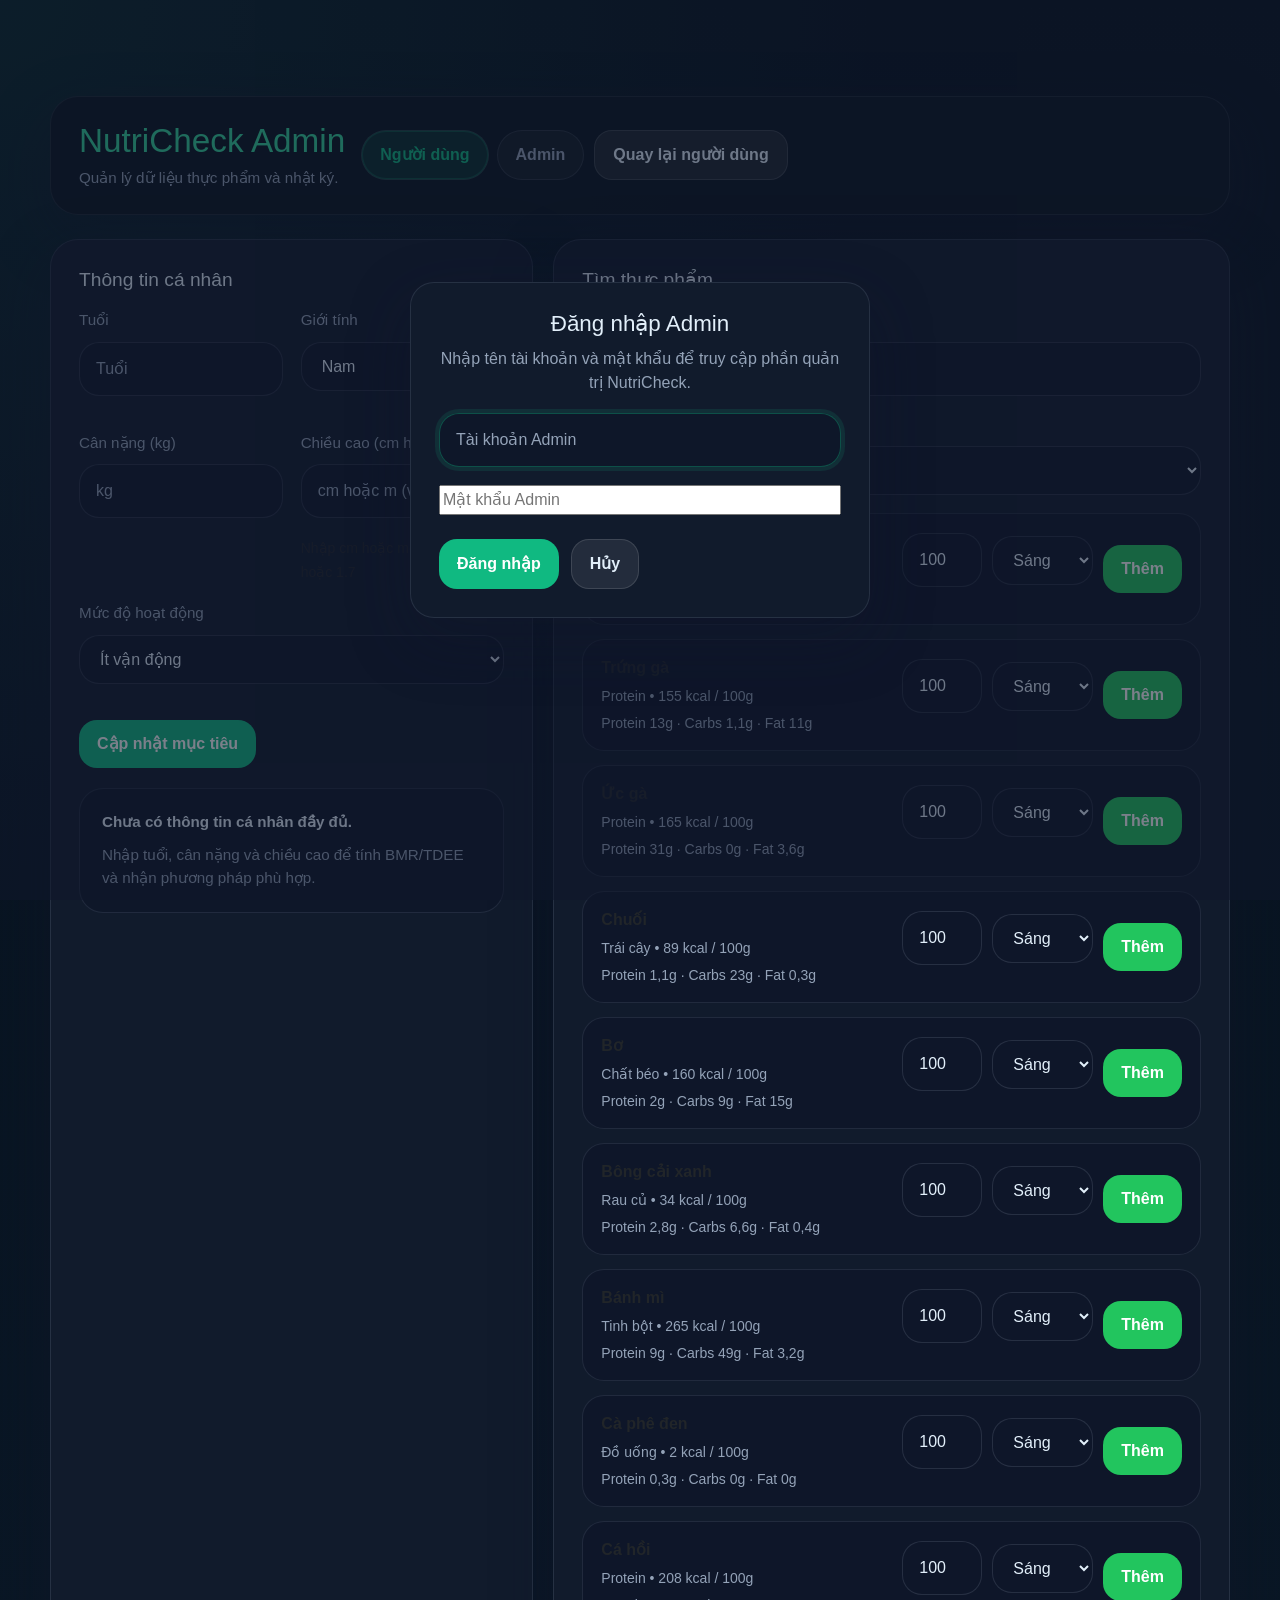
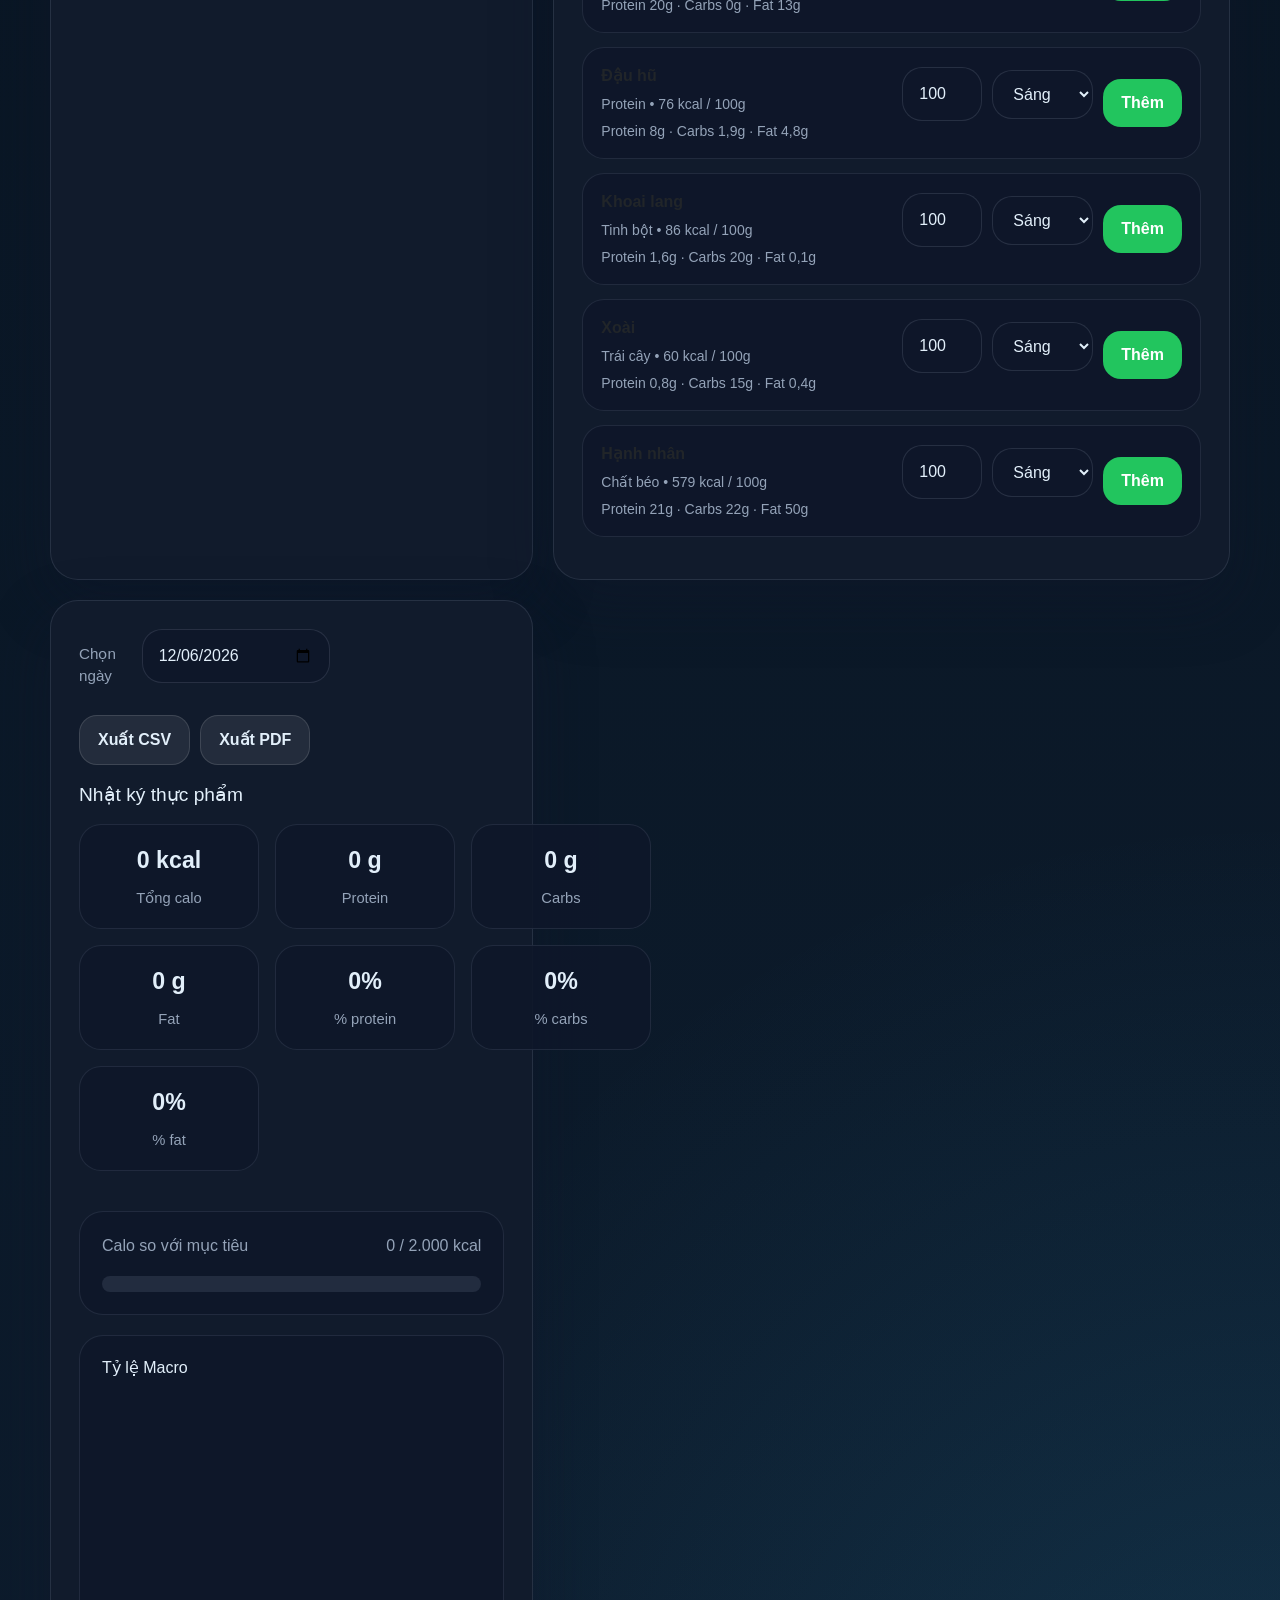
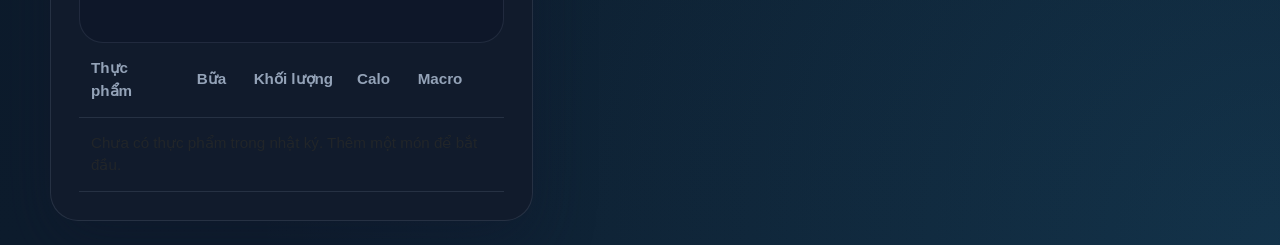
==== admin.html @ 8655206a "Initial commit: NutriCheck nutrition tracking app" ====
<!DOCTYPE html>
<html lang="vi">
<head>
  <meta charset="UTF-8">
  <meta name="viewport" content="width=device-width, initial-scale=1.0">
  <title>NutriCheck Admin</title>
  <link href="https://cdn.jsdelivr.net/npm/bootstrap@5.3.8/dist/css/bootstrap.min.css" rel="stylesheet" integrity="sha384-sRIl4kxILFvY47J16cr9ZwB07vP4J8+LH7qKQnuqkuIAvNWLzeN8tE5YBujZqJLB" crossorigin="anonymous">
  <link rel="stylesheet" href="styles.css">
</head>
<body>
  <div class="app-shell">
    <header class="app-header">
      <div>
        <h1>NutriCheck Admin</h1>
        <p>Quản lý dữ liệu thực phẩm và nhật ký.</p>
      </div>
      <div class="header-actions">
        <nav class="tabs">
          <button class="tab-button" data-target="user-panel">Người dùng</button>
          <button class="tab-button active" data-target="admin-panel" id="adminTab">Admin</button>
        </nav>
        <button id="backToUserBtn" class="btn secondary" type="button">Quay lại người dùng</button>
        <button id="logoutAdminBtn" class="btn secondary hidden" type="button">Đăng xuất Admin</button>
      </div>
    </header>

    <main>
      <section id="user-panel" class="panel">
        <div class="panel-grid">
          <article class="card profile-card">
            <h2>Thông tin cá nhân</h2>
            <form id="profileForm">
              <div class="form-row split">
                <div>
                  <label for="profileAge">Tuổi</label>
                  <input id="profileAge" type="number" min="10" max="100" placeholder="Tuổi" required>
                </div>
                <div>
                  <label for="profileGender">Giới tính</label>
                  <select id="profileGender">
                    <option value="male">Nam</option>
                    <option value="female">Nữ</option>
                  </select>
                </div>
              </div>
              <div class="form-row split">
                <div>
                  <label for="profileWeight">Cân nặng (kg)</label>
                  <input id="profileWeight" type="number" min="30" max="200" step="0.1" placeholder="kg" required>
                </div>
                <div>
                  <label for="profileHeight">Chiều cao (cm hoặc m)</label>
                  <input id="profileHeight" type="number" step="0.1" placeholder="cm hoặc m (vd. 170 hoặc 1.7)" required>
                  <small>Nhập cm hoặc mét. Ví dụ: 170 hoặc 1.7</small>
                </div>
              </div>
              <div class="form-row">
                <label for="profileActivity">Mức độ hoạt động</label>
                <select id="profileActivity">
                  <option value="1.2">Ít vận động</option>
                  <option value="1.375">Vận động nhẹ</option>
                  <option value="1.55">Vận động vừa</option>
                  <option value="1.725">Vận động nhiều</option>
                  <option value="1.9">Rất nhiều vận động</option>
                </select>
              </div>
              <div class="form-actions">
                <button type="submit" class="btn primary">Cập nhật mục tiêu</button>
              </div>
            </form>
            <div class="profile-summary" id="profileSummary"></div>
          </article>

          <article class="card search-card">
            <h2>Tìm thực phẩm</h2>
            <label>Nhập tên hoặc nhóm</label>
            <input id="searchInput" type="search" placeholder="Ví dụ: gạo, trứng, protein" autocomplete="off">
            <label>Nhóm dinh dưỡng</label>
            <select id="groupFilter">
              <option value="">Tất cả nhóm</option>
              <option value="Protein">Protein</option>
              <option value="Tinh bột">Tinh bột</option>
              <option value="Chất béo">Chất béo</option>
              <option value="Rau củ">Rau củ</option>
              <option value="Trái cây">Trái cây</option>
              <option value="Đồ uống">Đồ uống</option>
            </select>
            <div class="food-list" id="foodList"></div>
          </article>

          <article class="card log-card">
            <div class="log-actions">
              <div class="date-row">
                <label for="logDateInput">Chọn ngày</label>
                <input id="logDateInput" type="date">
              </div>
              <div class="export-actions">
                <button id="exportCsvBtn" class="btn secondary" type="button">Xuất CSV</button>
                <button id="exportPdfBtn" class="btn secondary" type="button">Xuất PDF</button>
              </div>
            </div>
            <h2>Nhật ký thực phẩm</h2>
            <div class="log-summary" id="totalsCard"></div>
            <div class="progress-card">
              <div class="progress-header">
                <span id="progressLabel">Calo so với mục tiêu</span>
                <span id="targetCaloriesText"></span>
              </div>
              <div class="progress-bar">
                <div class="progress-fill" id="progressFill"></div>
              </div>
            </div>
            <div class="chart-card">
              <h3>Tỷ lệ Macro</h3>
              <canvas id="macroChart" height="220"></canvas>
            </div>
            <div class="log-table-wrapper">
              <table class="log-table">
                <thead>
                  <tr>
                    <th>Thực phẩm</th>
                    <th>Bữa</th>
                    <th>Khối lượng</th>
                    <th>Calo</th>
                    <th>Macro</th>
                    <th></th>
                  </tr>
                </thead>
                <tbody id="logEntries"></tbody>
              </table>
            </div>
          </article>
        </div>
      </section>

      <section id="admin-panel" class="panel active">
        <div class="panel-grid admin-grid">
          <article class="card admin-card">
            <h2>Quản lý thực phẩm</h2>
            <form id="foodForm">
              <div class="form-row">
                <label for="foodName">Tên thực phẩm</label>
                <input id="foodName" type="text" required>
              </div>
              <div class="form-row">
                <label for="foodGroup">Nhóm</label>
                <select id="foodGroup" required>
                  <option value="Protein">Protein</option>
                  <option value="Tinh bột">Tinh bột</option>
                  <option value="Chất béo">Chất béo</option>
                  <option value="Rau củ">Rau củ</option>
                  <option value="Trái cây">Trái cây</option>
                  <option value="Đồ uống">Đồ uống</option>
                </select>
              </div>
              <div class="form-row split">
                <div>
                  <label for="foodCalories">Calo / 100g</label>
                  <input id="foodCalories" type="number" min="0" step="1" required>
                </div>
                <div>
                  <label for="foodProtein">Protein (g)</label>
                  <input id="foodProtein" type="number" min="0" step="0.1" required>
                </div>
              </div>
              <div class="form-row split">
                <div>
                  <label for="foodCarbs">Carbs (g)</label>
                  <input id="foodCarbs" type="number" min="0" step="0.1" required>
                </div>
                <div>
                  <label for="foodFat">Chất béo (g)</label>
                  <input id="foodFat" type="number" min="0" step="0.1" required>
                </div>
              </div>
              <div class="form-actions">
                <button type="submit" class="btn primary">Lưu thực phẩm</button>
                <button type="button" id="resetForm" class="btn secondary">Hủy</button>
              </div>
            </form>
          </article>

          <article class="card admin-card">
            <h2>Danh sách thực phẩm</h2>
            <div class="food-table-wrapper">
              <table class="food-table">
                <thead>
                  <tr>
                    <th>Tên</th>
                    <th>Nhóm</th>
                    <th>Calo</th>
                    <th>Protein</th>
                    <th>Carbs</th>
                    <th>Fat</th>
                    <th>Hành động</th>
                  </tr>
                </thead>
                <tbody id="adminFoodRows"></tbody>
              </table>
            </div>
          </article>

          <article class="card admin-card full-width">
            <h2>Thông tin Admin</h2>
            <form id="adminInfoForm" class="user-form">
              <div class="form-row">
                <label for="adminName">Tên Admin</label>
                <input id="adminName" type="text" required>
              </div>
              <div class="form-row">
                <label for="adminEmail">Email</label>
                <input id="adminEmail" type="email" required>
              </div>
              <div class="form-row">
                <label for="adminNewPassword">Mật khẩu mới (để trống nếu không thay đổi)</label>
                <input id="adminNewPassword" type="password">
              </div>
              <div class="form-actions">
                <button type="submit" class="btn primary">Cập nhật thông tin</button>
              </div>
            </form>
          </article>

          <article class="card admin-card full-width">
            <h2>Danh sách người dùng</h2>
            <div class="food-table-wrapper">
              <table class="food-table">
                <thead>
                  <tr>
                    <th>Tên</th>
                    <th>Email</th>
                    <th>Hành động</th>
                  </tr>
                </thead>
                <tbody id="userRows"></tbody>
              </table>
            </div>
          </article>

          <article class="card admin-card full-width">
            <h2>Nhật ký hôm nay</h2>
            <div class="log-table-wrapper">
              <table class="log-table">
                <thead>
                  <tr>
                    <th>Thực phẩm</th>
                    <th>Group</th>
                    <th>Calo</th>
                    <th>Protein</th>
                    <th>Carbs</th>
                    <th>Fat</th>
                  </tr>
                </thead>
                <tbody id="adminLogView"></tbody>
              </table>
            </div>
          </article>
        </div>
      </section>
    </main>

    <div id="adminAuthModal" class="auth-modal hidden" aria-hidden="true">
      <div class="auth-dialog">
        <h3>Đăng nhập Admin</h3>
        <p>Nhập tên tài khoản và mật khẩu để truy cập phần quản trị NutriCheck.</p>
        <input id="adminUsernameInput" type="text" placeholder="Tài khoản Admin" autocomplete="username">
        <input id="adminPasswordInput" type="password" placeholder="Mật khẩu Admin" autocomplete="current-password">
        <div class="form-actions">
          <button id="adminLoginBtn" class="btn primary" type="button">Đăng nhập</button>
          <button id="adminCancelBtn" class="btn secondary" type="button">Hủy</button>
        </div>
      </div>
    </div>


  </div>

  <script src="https://cdn.jsdelivr.net/npm/@popperjs/core@2.11.8/dist/umd/popper.min.js" integrity="sha384-I7E8VVD/ismYTF4hNIPjVp/Zjvgyol6VFvRkX/vR+Vc4jQkC+hVqc2pM8ODewa9r" crossorigin="anonymous"></script>
  <script src="https://cdn.jsdelivr.net/npm/bootstrap@5.3.8/dist/js/bootstrap.min.js" integrity="sha384-G/EV+4j2dNv+tEPo3++6LCgdCROaejBqfUeNjuKAiuXbjrxilcCdDz6ZAVfHWe1Y" crossorigin="anonymous"></script>
  <script src="js/api.js"></script>
  <script src="script.js"></script>
  <script src="js/admin.js"></script>
</body>
</html>
---- styles.css ----
:root {
  --bg: #0b1520;
  --surface: #111b2c;
  --surface-strong: #17263d;
  --text: #e2effa;
  --muted: #94a3b8;
  --primary: #10b981;
  --success: #22c55e;
  --danger: #f97316;
  --border: rgba(148, 163, 184, 0.16);
  --shadow: 0 22px 60px rgba(15, 23, 42, 0.45);
}

* {
  box-sizing: border-box;
}

html,
body {
  margin: 0;
  min-height: 100%;
}

body {
  padding: 96px 24px 24px;
  font-family: 'Be Vietnam Pro', Inter, sans-serif;
  background: radial-gradient(circle at top left, rgba(16, 185, 129, 0.12), transparent 24%),
              radial-gradient(circle at bottom right, rgba(56, 189, 248, 0.14), transparent 28%),
              linear-gradient(180deg, #07121e 0%, #0d1c2d 100%);
  color: var(--text);
}

.app-shell {
  max-width: 1180px;
  margin: 0 auto;
}

.page-topbar {
  position: fixed;
  top: 0;
  left: 0;
  right: 0;
  display: flex;
  justify-content: space-between;
  align-items: center;
  gap: 20px;
  padding: 18px 28px;
  background: rgba(11, 21, 32, 0.96);
  border-bottom: 1px solid rgba(255, 255, 255, 0.08);
  box-shadow: 0 4px 20px rgba(0, 0, 0, 0.24);
  color: var(--text);
  z-index: 100;
}

.topbar-left {
  display: flex;
  align-items: center;
  gap: 32px;
}

.brand-logo {
  font-weight: 700;
  font-size: 1.2rem;
  letter-spacing: 0.1em;
  color: #fff;
}

.topbar-nav {
  display: flex;
  flex-wrap: wrap;
  gap: 18px;
}

.topbar-nav a {
  color: #e2effa;
  text-decoration: none;
  font-weight: 600;
  transition: color 0.2s ease, transform 0.2s ease;
}

.topbar-nav a:hover {
  color: var(--primary);
  transform: translateY(-1px);
}

.topbar-actions {
  display: flex;
  align-items: center;
  gap: 12px;
}

.topbar-actions .btn.primary {
  background: rgba(16, 185, 129, 0.95);
  color: #fff;
}

.topbar-actions .btn.secondary {
  background: rgba(255, 255, 255, 0.08);
  color: #e2effa;
  border: 1px solid rgba(255, 255, 255, 0.12);
}

.app-header {
  position: relative;
  display: flex;
  align-items: center;
  gap: 16px;
  margin-bottom: 24px;
  padding: 24px 28px;
  border-radius: 28px;
  background: rgba(11, 21, 32, 0.96);
  border: 1px solid rgba(148, 163, 184, 0.12);
  box-shadow: var(--shadow);
}

.app-header h1 {
  margin: 0 0 6px;
  font-size: clamp(2rem, 2.6vw, 2.7rem);
  color: #34d399;
}

.app-header p {
  margin: 0;
  color: var(--muted);
  font-size: 0.95rem;
}

.header-actions {
  position: relative;
  display: flex;
  align-items: center;
  gap: 10px;
  flex-wrap: wrap;
}

.search-card .header-actions {
  justify-content: space-between;
  margin-bottom: 22px;
}

.tabs {
  display: flex;
  gap: 8px;
}

.tab-button {
  border: 1px solid rgba(148, 163, 184, 0.16);
  background: rgba(255, 255, 255, 0.04);
  color: #94a3b8;
  padding: 12px 18px;
  border-radius: 999px;
  cursor: pointer;
  transition: transform 0.2s ease, background-color 0.2s ease, color 0.2s ease;
  font-weight: 600;
}

.tab-button.active {
  background: rgba(16, 185, 129, 0.15);
  color: #10b981;
  box-shadow: inset 0 0 0 1px rgba(16, 185, 129, 0.25);
}

.tab-button:hover {
  transform: translateY(-1px);
  color: #e2effa;
}

main {
  display: block;
}

.panel {
  display: none;
}

.panel.active {
  display: block;
}

.panel-grid {
  display: grid;
  grid-template-columns: 1.25fr 1.75fr;
  gap: 20px;
}

.admin-grid {
  grid-template-columns: repeat(2, minmax(0, 1fr));
  gap: 20px;
}

.card {
  background: var(--surface);
  border: 1px solid var(--border);
  border-radius: 28px;
  padding: 28px;
  box-shadow: var(--shadow);
}

.card h2 {
  margin-top: 0;
  margin-bottom: 18px;
  font-size: 1.2rem;
  color: #e2effa;
}

label {
  display: block;
  margin-bottom: 10px;
  color: var(--muted);
  font-size: 0.95rem;
}

input[type="search"],
input[type="text"],
input[type="number"],
input[type="date"],
select {
  width: 100%;
  padding: 14px 16px;
  border: 1px solid rgba(148, 163, 184, 0.18);
  border-radius: 20px;
  background: rgba(15, 23, 42, 0.92);
  margin-bottom: 18px;
  font-size: 1rem;
  color: var(--text);
  transition: border-color 0.2s ease, box-shadow 0.2s ease, background 0.2s ease;
}

input[type="search"]::placeholder,
input[type="text"]::placeholder,
input[type="number"]::placeholder,
input[type="date"]::placeholder {
  color: #94a3b8;
}

input[type="search"]:focus,
input[type="text"]:focus,
input[type="number"]:focus,
input[type="date"]:focus,
select:focus {
  outline: none;
  border-color: rgba(16, 185, 129, 0.35);
  box-shadow: 0 0 0 4px rgba(16, 185, 129, 0.12);
}

.food-list,
.food-table-wrapper,
.log-table-wrapper {
  overflow-x: auto;
}

.food-item,
.food-row {
  display: grid;
  grid-template-columns: 1fr auto;
  align-items: center;
  gap: 12px;
  padding: 16px 18px;
  border: 1px solid rgba(148, 163, 184, 0.14);
  border-radius: 22px;
  margin-bottom: 14px;
  background: rgba(15, 23, 42, 0.9);
  transition: transform 0.2s ease, box-shadow 0.2s ease;
}

.food-item:hover,
.food-row:hover {
  transform: translateY(-1px);
  box-shadow: 0 14px 30px rgba(16, 185, 129, 0.18);
}

.food-item small,
.food-row small {
  color: var(--muted);
  display: block;
  margin-top: 6px;
}

.btn {
  border: none;
  border-radius: 18px;
  padding: 12px 18px;
  cursor: pointer;
  font-weight: 600;
  transition: transform 0.2s ease, box-shadow 0.2s ease, background-color 0.2s ease;
}

.btn:hover {
  transform: translateY(-1px);
}

.btn.primary {
  background: var(--primary);
  color: #fff;
}

.btn.secondary {
  background: rgba(255, 255, 255, 0.08);
  color: #e2effa;
  border: 1px solid rgba(255, 255, 255, 0.12);
}

.btn.secondary:hover {
  background: rgba(255, 255, 255, 0.14);
}

.btn.success {
  background: var(--success);
  color: #fff;
}

.btn.danger {
  background: var(--danger);
  color: #fff;
}

.food-table,
.log-table {
  width: 100%;
  border-collapse: collapse;
}

.food-table th,
.food-table td,
.log-table th,
.log-table td {
  text-align: left;
  padding: 14px 12px;
  border-bottom: 1px solid var(--border);
  font-size: 0.95rem;
}

.food-table th,
.log-table th {
  color: var(--muted);
  font-weight: 600;
}

.log-summary {
  display: grid;
  grid-template-columns: repeat(3, minmax(180px, 1fr));
  gap: 16px;
  margin-bottom: 20px;
}

.summary-card {
  background: rgba(15, 23, 42, 0.92);
  border-radius: 22px;
  padding: 18px;
  text-align: center;
  border: 1px solid rgba(148, 163, 184, 0.14);
}

.summary-card strong {
  display: block;
  font-size: 1.45rem;
  margin-bottom: 8px;
  color: #e2effa;
}

.summary-card span {
  color: var(--muted);
  font-size: 0.92rem;
}

.form-row {
  margin-bottom: 18px;
}

.form-row.split {
  display: grid;
  grid-template-columns: repeat(2, minmax(0, 1fr));
  gap: 18px;
}

.form-actions {
  display: flex;
  flex-wrap: wrap;
  gap: 12px;
  margin-top: 6px;
}

.profile-summary,
.chart-card,
.progress-card {
  background: rgba(15, 23, 42, 0.92);
  border-radius: 24px;
  border: 1px solid rgba(148, 163, 184, 0.14);
  padding: 22px;
  margin-top: 20px;
}

.chart-card h3 {
  margin: 0 0 16px;
  font-size: 1rem;
  color: #e2effa;
}

.progress-header {
  display: flex;
  justify-content: space-between;
  align-items: center;
  gap: 12px;
  margin-bottom: 18px;
  color: var(--muted);
}

.progress-bar {
  width: 100%;
  height: 16px;
  background: rgba(148, 163, 184, 0.15);
  border-radius: 999px;
  overflow: hidden;
}

.progress-fill {
  height: 100%;
  width: 0%;
  background: var(--primary);
  border-radius: 999px;
  transition: width 0.35s ease, background 0.35s ease;
}

.log-actions {
  display: flex;
  flex-wrap: wrap;
  justify-content: space-between;
  gap: 14px;
  align-items: flex-end;
  margin-bottom: 18px;
}

.date-row {
  display: flex;
  align-items: center;
  gap: 10px;
}

.date-row label {
  margin: 0;
  color: var(--muted);
}

.export-actions {
  display: flex;
  gap: 10px;
  flex-wrap: wrap;
}

.food-controls {
  display: grid;
  grid-template-columns: 80px 1fr auto;
  gap: 10px;
  align-items: center;
  width: 100%;
}

.food-controls input,
.food-controls select {
  width: 100%;
}

.food-controls button {
  white-space: nowrap;
}

.profile-summary {
  font-size: 0.95rem;
  color: var(--muted);
}

.profile-summary strong {
  display: block;
  margin-bottom: 10px;
  color: #e2effa;
}

.admin-card.full-width {
  grid-column: 1 / -1;
}

@media (max-width: 900px) {
  .panel-grid,
  .admin-grid {
    grid-template-columns: 1fr;
  }
}

@media (max-width: 640px) {
  body {
    padding: 16px;
  }

  .food-item,
  .food-row {
    grid-template-columns: 1fr;
  }

  .header-actions {
    flex-direction: column;
    align-items: stretch;
  }
}

.hidden {
  display: none !important;
}

.header-user {
  position: relative;
  margin-left: 8px;
}

.avatar-button {
  width: 42px;
  height: 42px;
  border-radius: 50%;
  border: 1px solid rgba(255, 255, 255, 0.18);
  background: rgba(16, 185, 129, 0.16);
  color: #fff;
  cursor: pointer;
  display: inline-flex;
  align-items: center;
  justify-content: center;
  transition: transform 0.2s ease, background-color 0.2s ease;
}

.avatar-button:hover {
  transform: translateY(-1px);
  background: rgba(16, 185, 129, 0.24);
}

.avatar-circle {
  display: inline-flex;
  align-items: center;
  justify-content: center;
  width: 100%;
  height: 100%;
  border-radius: 50%;
  font-weight: 700;
  letter-spacing: 0.02em;
}

.user-menu {
  position: absolute;
  right: 0;
  top: calc(100% + 12px);
  min-width: 220px;
  background: rgba(15, 23, 42, 0.98);
  border: 1px solid rgba(148, 163, 184, 0.16);
  border-radius: 22px;
  box-shadow: 0 24px 60px rgba(0, 0, 0, 0.28);
  padding: 16px 0;
  z-index: 30;
}

.user-menu-heading {
  padding: 12px 18px;
  color: #e2effa;
  font-size: 0.95rem;
  border-bottom: 1px solid rgba(148, 163, 184, 0.12);
  margin-bottom: 8px;
}

.menu-item {
  width: 100%;
  background: transparent;
  border: none;
  text-align: left;
  padding: 12px 18px;
  color: #e2effa;
  font-size: 0.96rem;
  cursor: pointer;
  transition: background 0.2s ease;
}

.menu-item:hover {
  background: rgba(255, 255, 255, 0.06);
}

.menu-item.danger {
  color: #f97316;
}

.auth-modal {
  position: fixed;
  inset: 0;
  background: rgba(15, 23, 42, 0.55);
  display: flex;
  align-items: center;
  justify-content: center;
  padding: 24px;
  z-index: 20;
}

.auth-dialog {
  width: min(460px, 100%);
  background: var(--surface);
  border-radius: 24px;
  border: 1px solid var(--border);
  box-shadow: var(--shadow);
  padding: 28px;
  text-align: center;
}

.auth-dialog h3 {
  margin: 0 0 10px;
  font-size: 1.4rem;
}

.auth-dialog p {
  margin: 0 0 18px;
  color: var(--muted);
}

.auth-dialog input {
  width: 100%;
  margin-bottom: 18px;
}

.landing-hero {
  max-width: 1180px;
  margin: 0 auto 32px;
  padding: 40px 32px;
  border-radius: 32px;
  background: rgba(15, 23, 42, 0.92);
  border: 1px solid rgba(148, 163, 184, 0.14);
  box-shadow: 0 24px 65px rgba(15, 23, 42, 0.35);
}

.landing-hero__content {
  max-width: 620px;
}

.hero-eyebrow {
  display: inline-block;
  margin-bottom: 18px;
  color: #34d399;
  text-transform: uppercase;
  letter-spacing: 0.2em;
  font-size: 0.85rem;
  font-weight: 700;
}

.landing-hero h1 {
  margin: 0 0 18px;
  font-size: clamp(2.6rem, 4vw, 4rem);
  line-height: 1.03;
  color: #f8fafc;
}

.landing-hero p {
  margin: 0 0 28px;
  color: #cbd5e1;
  font-size: 1rem;
  line-height: 1.75;
}

.hero-actions {
  display: flex;
  flex-wrap: wrap;
  gap: 14px;
}

.landing-hero__cards {
  display: grid;
  grid-template-columns: repeat(3, minmax(220px, 1fr));
  gap: 18px;
  margin-top: 38px;
}

.hero-card {
  background: rgba(15, 23, 42, 0.88);
  border: 1px solid rgba(148, 163, 184, 0.14);
  border-radius: 24px;
  padding: 24px;
}

.hero-card span {
  display: block;
  color: #94a3b8;
  margin-bottom: 12px;
  font-size: 0.88rem;
}

.hero-card h2 {
  margin: 0 0 10px;
  color: #f8fafc;
  font-size: 1.15rem;
}

.hero-card p {
  margin: 0;
  color: #cbd5e1;
  line-height: 1.7;
}

.features-section {
  max-width: 1180px;
  margin: 0 auto 28px;
  padding: 0 2px;
}

.features-section h2 {
  margin-bottom: 24px;
  color: #f8fafc;
  font-size: clamp(1.9rem, 3vw, 2.4rem);
}

.features-grid {
  display: grid;
  grid-template-columns: repeat(3, minmax(240px, 1fr));
  gap: 20px;
}

.feature-card {
  background: rgba(15, 23, 42, 0.9);
  border: 1px solid rgba(148, 163, 184, 0.14);
  border-radius: 24px;
  padding: 24px;
}

.feature-card h3 {
  margin: 0 0 12px;
  color: #f8fafc;
}

.feature-card p {
  margin: 0;
  color: #cbd5e1;
  line-height: 1.75;
}

@media (max-width: 900px) {
  .landing-hero__cards,
  .features-grid {
    grid-template-columns: 1fr;
  }
}

@media (max-width: 640px) {
  .landing-hero {
    padding: 28px 20px;
  }

  .landing-hero h1 {
    font-size: 2.4rem;
  }
}

/* User Management Styles */
.btn-sm {
  padding: 6px 12px;
  font-size: 0.85rem;
  border-radius: 8px;
}

.btn-sm.primary {
  background: var(--primary);
  color: #fff;
}

.btn-sm.danger {
  background: var(--danger);
  color: #fff;
}

.btn-sm:hover {
  transform: translateY(-1px);
}

.badge {
  display: inline-block;
  padding: 4px 10px;
  border-radius: 12px;
  font-size: 0.85rem;
  font-weight: 600;
}

.badge-user {
  background: rgba(59, 130, 246, 0.2);
  color: #60a5fa;
}

.badge-admin {
  background: rgba(16, 185, 129, 0.2);
  color: #10b981;
}

.action-buttons {
  display: flex;
  gap: 8px;
  align-items: center;
}

.user-form {
  margin-bottom: 24px;
}
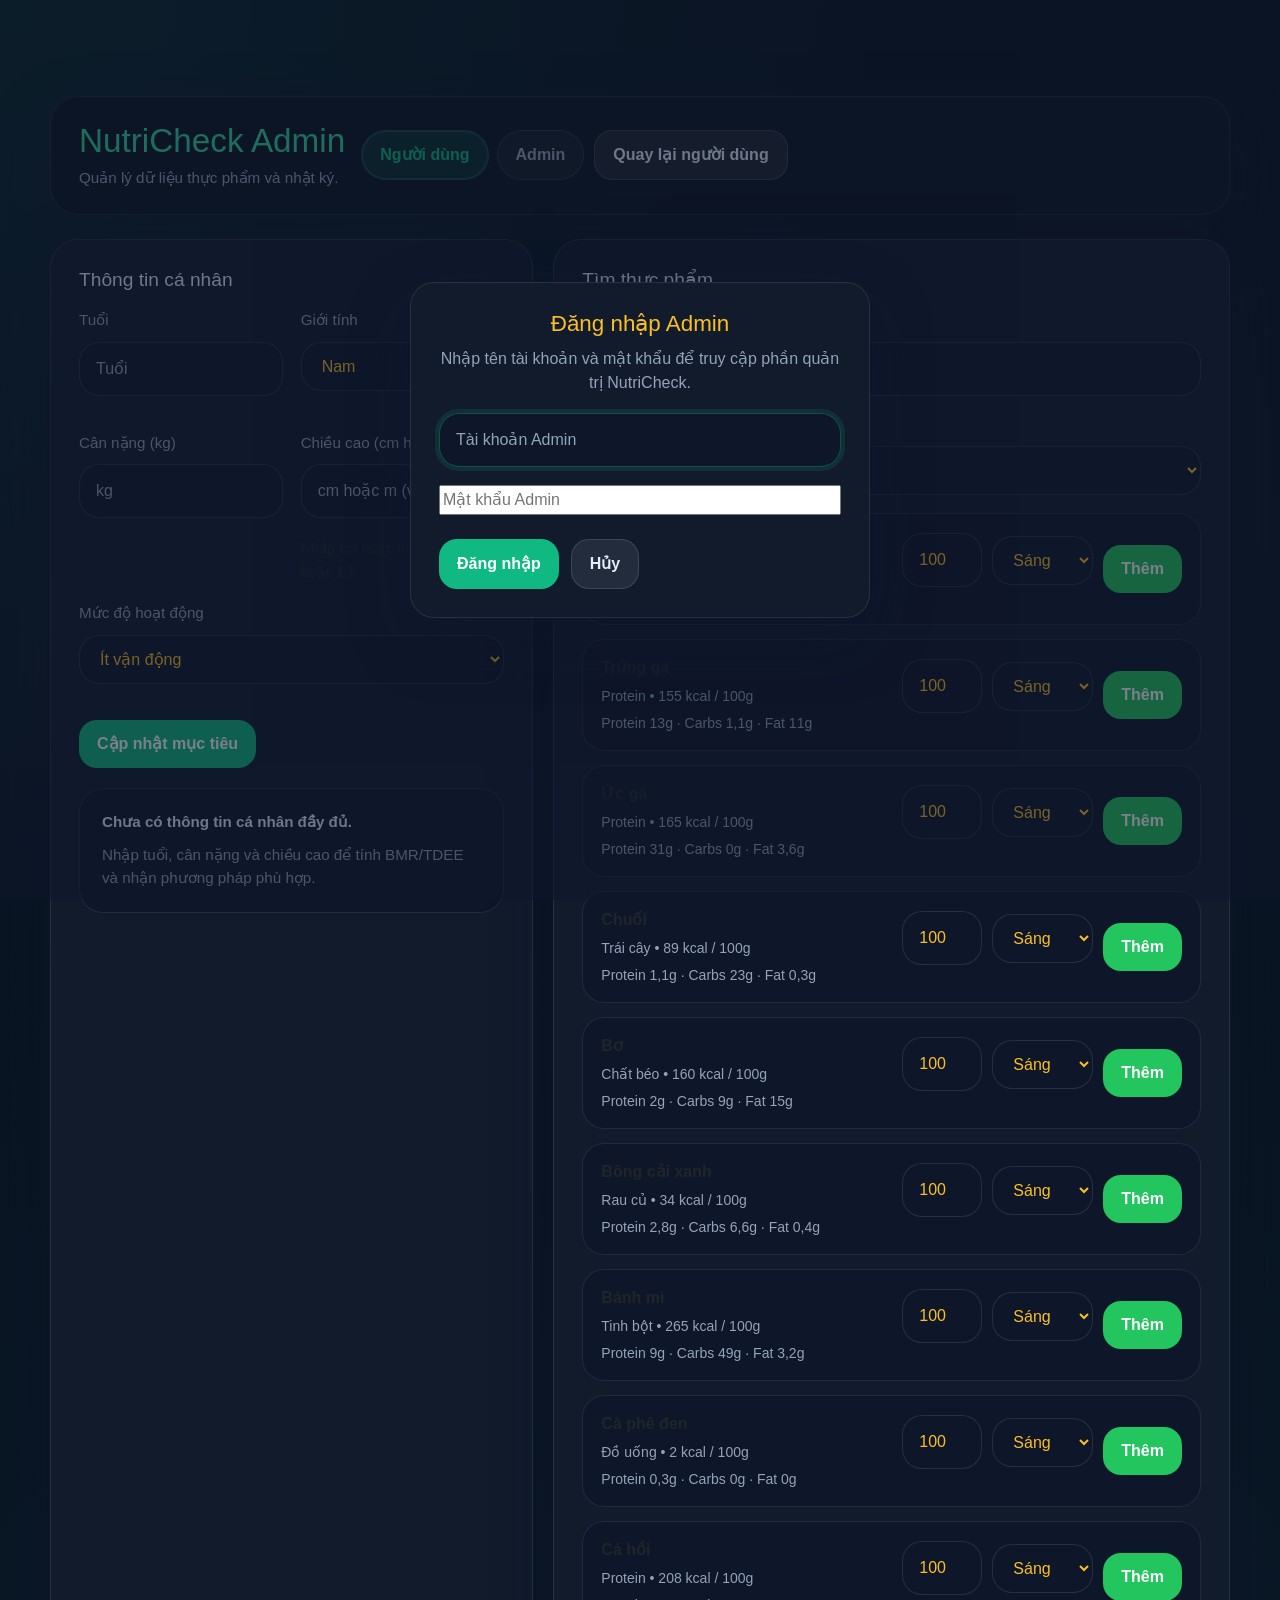
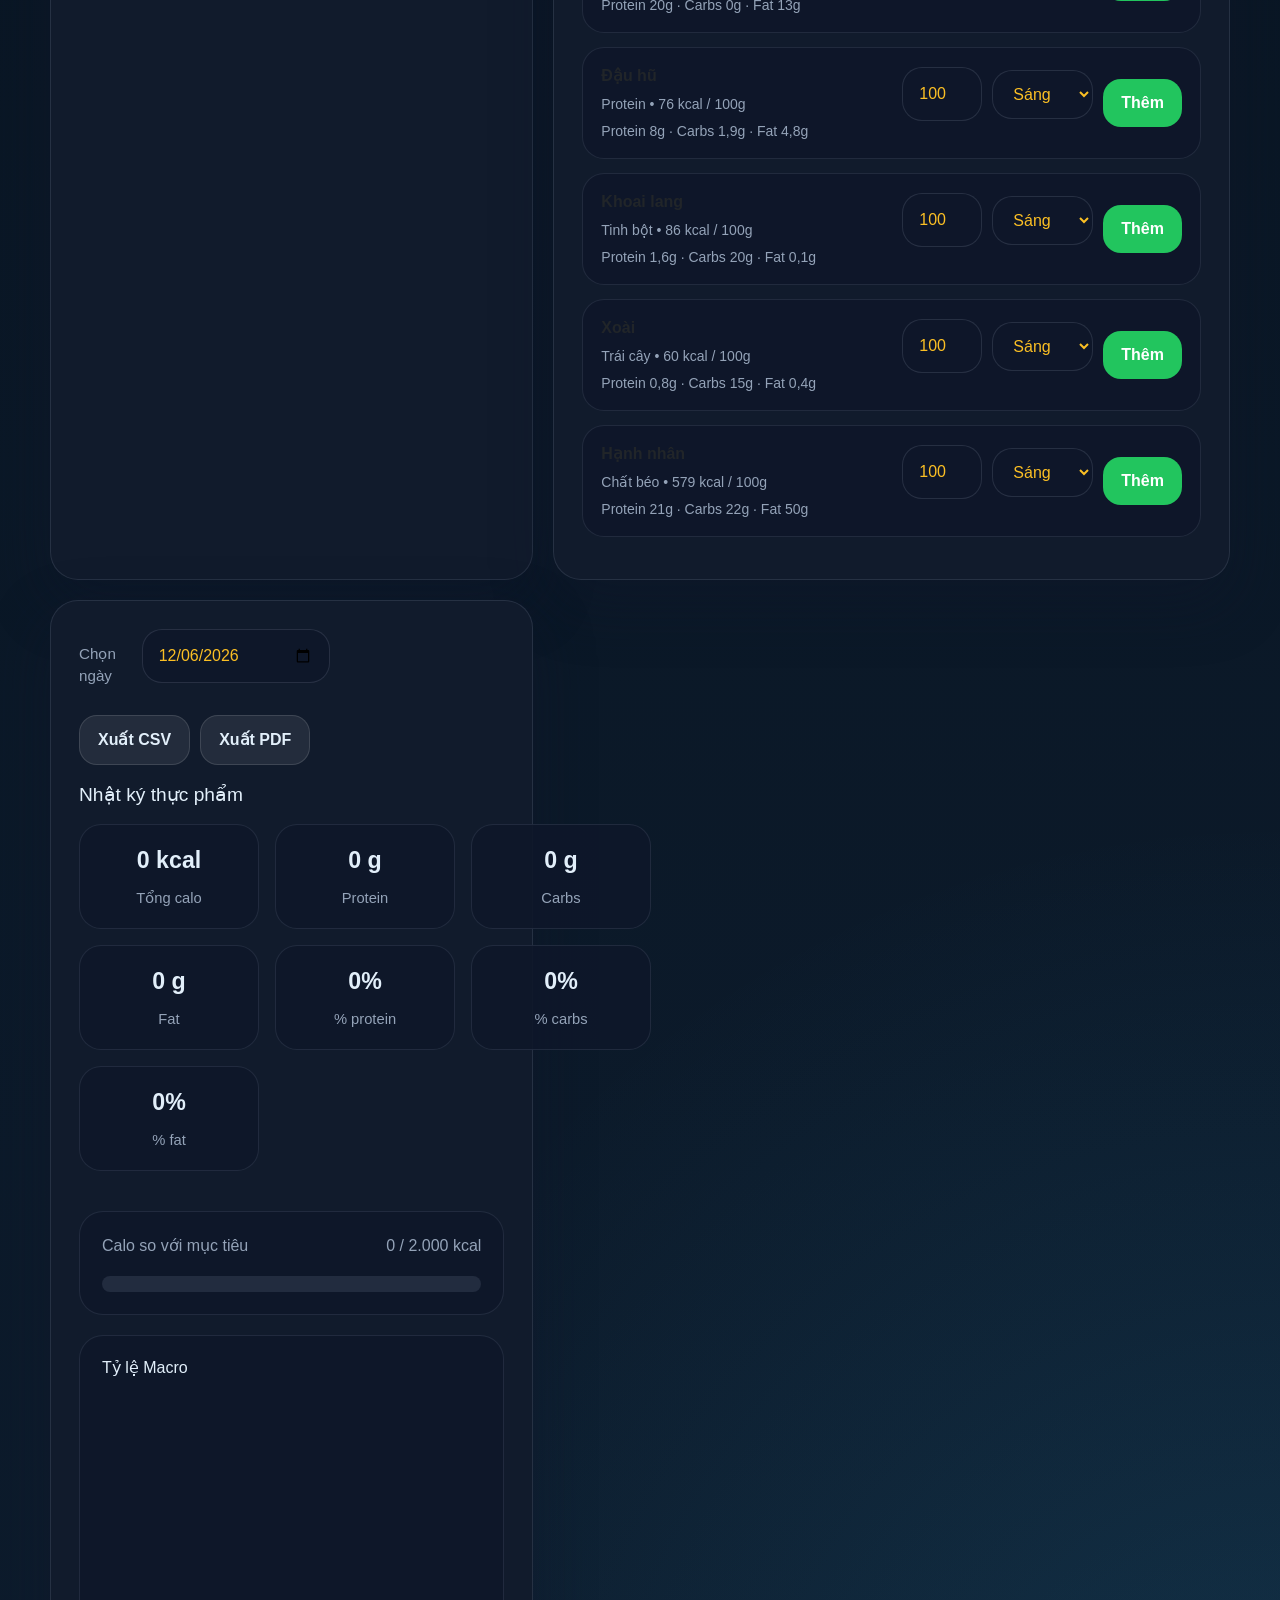
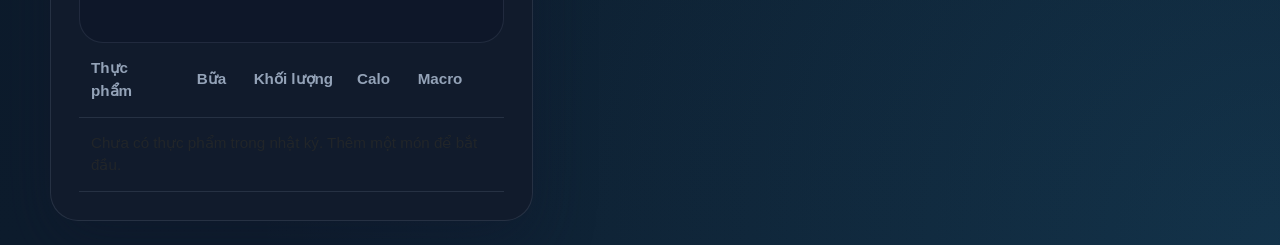
==== commit 14d27690: "Add different text colors for each page: home (blue) and admin (yellow)" ====
--- a/admin.html
+++ b/admin.html
@@ -7,7 +7,7 @@
   <link href="https://cdn.jsdelivr.net/npm/bootstrap@5.3.8/dist/css/bootstrap.min.css" rel="stylesheet" integrity="sha384-sRIl4kxILFvY47J16cr9ZwB07vP4J8+LH7qKQnuqkuIAvNWLzeN8tE5YBujZqJLB" crossorigin="anonymous">
   <link rel="stylesheet" href="styles.css">
 </head>
-<body>
+<body class="page-admin">
   <div class="app-shell">
     <header class="app-header">
       <div>
--- a/styles.css
+++ b/styles.css
@@ -9,6 +9,16 @@
   --danger: #f97316;
   --border: rgba(148, 163, 184, 0.16);
   --shadow: 0 22px 60px rgba(15, 23, 42, 0.45);
+}
+
+/* Màu chữ cho trang chủ */
+.page-home {
+  --text: #e2effa; /* Màu xanh dương nhạt */
+}
+
+/* Màu chữ cho trang admin */
+.page-admin {
+  --text: #fbbf24; /* Màu vàng */
 }
 
 * {
